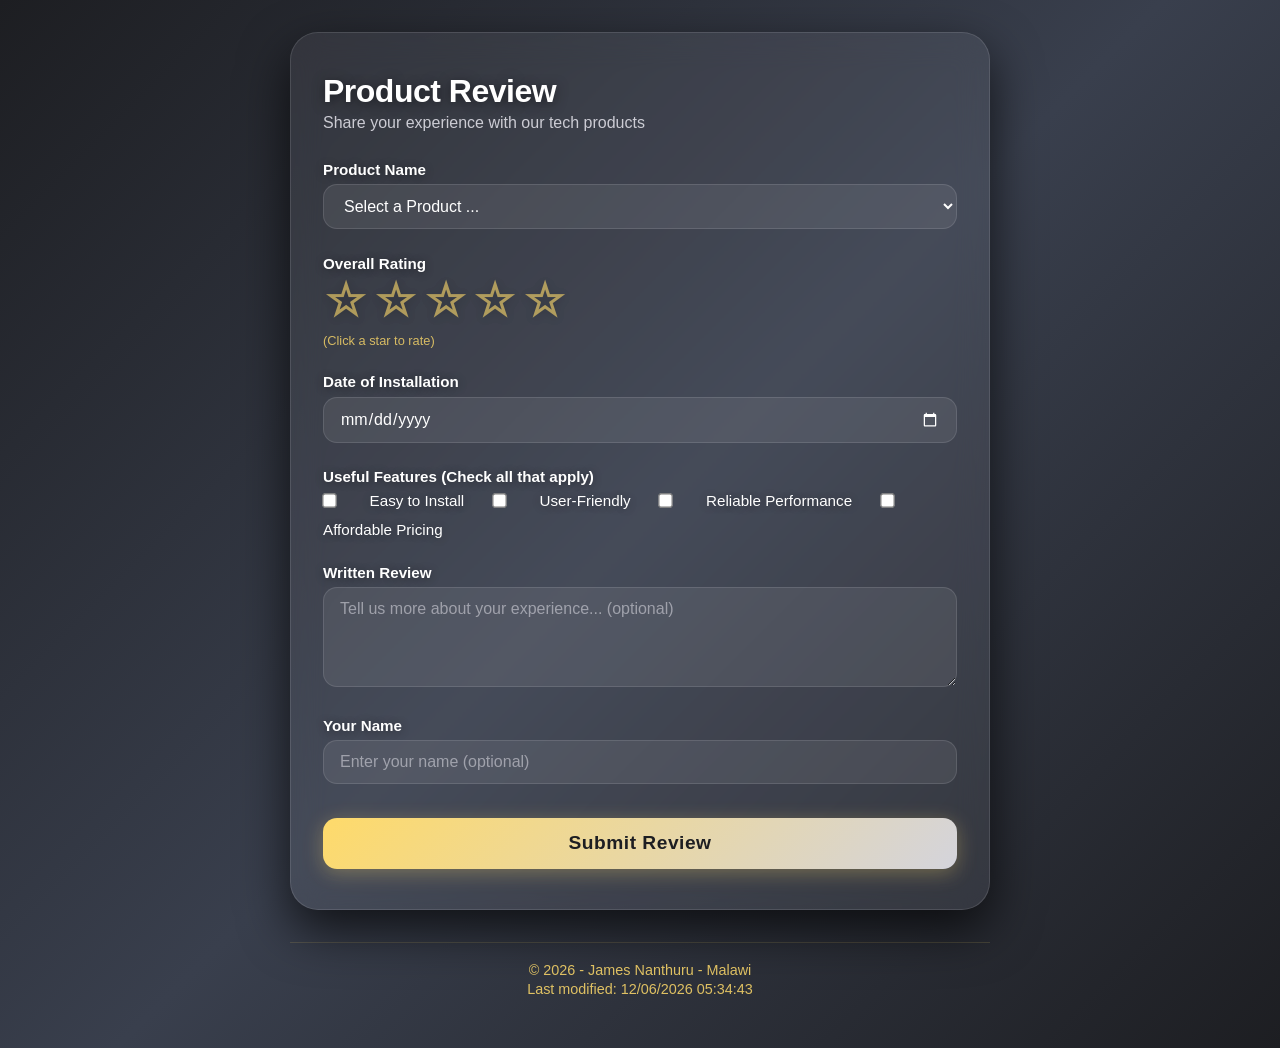
==== form.html @ 159e8013 "Week05 assignment" ====
<!DOCTYPE html>
<html lang="en">
<head>
    <meta charset="UTF-8">
    <meta name="viewport" content="width=device-width, initial-scale=1.0">
    <meta name="author" content="James Nanthuru">
    <meta name="description" content="Product review form for Nancienan Tech Consultancy">
    <title>Product Review Form</title>
    <link rel="stylesheet" href="styles/form.css">
    <script src="scripts/form.js" defer></script>
</head>
<body>

    <main>
        <div class="glass-container">
            <h1>Product Review</h1>
            <p>Share your experience with our tech products</p>

            <form method="get" action="review.html" id="reviewForm">
                <!-- The Products Name -->
                <div class="form-group">
                    <label for="productName">Product Name</label>
                    <select id="productName" name="productName" required> <!--Required so that teh user can enter the data or else not have the form submitted-->
                        <option value="" disabled selected>Select a Product ...</option>
                    </select>
                </div>

                <!-- Overall Rating -->
                <div class="form-group">
                    <label>Overall Rating</label>
                    <div class="rating-group">
                        <input type="radio" id="star5" name="rating" value="5" required>
                        <label for="star5" title="5 stars">☆</label>
                        <input type="radio" id="star4" name="rating" value="4">
                        <label for="star4" title="4 stars">☆</label>
                        <input type="radio" id="star3" name="rating" value="3">
                        <label for="star3" title="3 stars">☆</label>
                        <input type="radio" id="star2" name="rating" value="2">
                        <label for="star2" title="2 stars">☆</label>
                        <input type="radio" id="star1" name="rating" value="1">
                        <label for="star1" title="1 star">☆</label>
                    </div>
                    <span class="rating-hint">(Click a star to rate)</span>
                </div>

                <!-- Date of Installation -->
                <div class="form-group">
                    <label for="installDate">Date of Installation</label>
                    <input type="date" id="installDate" name="installDate" required>
                </div>

                <!-- Useful Features (Checkboxes) -->
                <div class="form-group">
                    <label>Useful Features (Check all that apply)</label>
                    <div class="checkbox-group">
                        <input type="checkbox" id="feature1" name="features" value="easy-install">
                        <label for="feature1">Easy to Install</label>
                        
                        <input type="checkbox" id="feature2" name="features" value="user-friendly">
                        <label for="feature2">User-Friendly</label>
                        
                        <input type="checkbox" id="feature3" name="features" value="reliable">
                        <label for="feature3">Reliable Performance</label>
                        
                        <input type="checkbox" id="feature4" name="features" value="affordable">
                        <label for="feature4">Affordable Pricing</label>
                    </div>
                </div>

                <!-- Written Review -->
                <div class="form-group">
                    <label for="review">Written Review</label>
                    <textarea id="review" name="review" rows="4" placeholder="Tell us more about your experience... (optional)"></textarea>
                </div>

                <!-- User Name -->
                <div class="form-group">
                    <label for="userName">Your Name</label>
                    <input type="text" id="userName" name="userName" placeholder="Enter your name (optional)">
                </div>

                <!-- Submit Button -->
                <button type="submit" class="submit-btn">Submit Review</button>
            </form>
        </div>
    </main>

    <footer>
        <p>&copy; <span id="currentyear"></span> - James Nanthuru - Malawi</p>
        <p id="lastModified"></p>
    </footer>

</body>
</html>
---- styles/form.css ----
/* Reset and base */
* {
    margin: 0;
    padding: 0;
    box-sizing: border-box;
}

body {
    font-family: 'Segoe UI', Tahoma, Geneva, Verdana, sans-serif;
    min-height: 100vh;
    display: flex;
    flex-direction: column;
    align-items: center;
    justify-content: center;
    /* Dark gradient using your new colors */
    background: linear-gradient(135deg, #1d1e22, #393f4d, #1d1e22);
    padding: 2rem 1rem;
}

/* Glassmorphism container - dark and clean */
.glass-container {
    max-width: 700px;
    width: 100%;
    background: rgba(212, 212, 220, 0.08);
    backdrop-filter: blur(16px);
    -webkit-backdrop-filter: blur(16px);
    border-radius: 28px;
    padding: 2.5rem 2rem;
    border: 1px solid rgba(212, 212, 220, 0.15);
    box-shadow: 0 20px 50px rgba(0, 0, 0, 0.7);
    margin-bottom: 2rem;
}

.glass-container h1 {
    color: #ffffff;
    font-weight: 700;
    font-size: 2rem;
    margin-bottom: 0.25rem;
    letter-spacing: -0.5px;
    text-shadow: 0 2px 12px rgba(0, 0, 0, 0.5);
}

.glass-container p {
    color: #d4d4dc;
    margin-bottom: 1.8rem;
    font-size: 1rem;
    opacity: 0.95;
}

/* Form Groups */
.form-group {
    margin-bottom: 1.6rem;
}

.form-group label {
    display: block;
    color: #ffffff;
    font-weight: 600;
    margin-bottom: 0.4rem;
    font-size: 0.95rem;
    text-shadow: 0 1px 8px rgba(0, 0, 0, 0.4);
}

/* Inputs, select, textarea */
select,
input[type="date"],
input[type="text"],
textarea {
    width: 100%;
    padding: 0.75rem 1rem;
    background: rgba(255, 255, 255, 0.08);
    border: 1px solid rgba(212, 212, 220, 0.15);
    border-radius: 14px;
    color: #ffffff;
    font-size: 1rem;
    transition: all 0.3s ease;
    outline: none;
    font-family: inherit;
}

/* Placeholder text color */
select option {
    background: #1d1e22;
    color: #ffffff;
}

select option:disabled {
    color: rgba(254, 218, 106, 0.6);
}

input::placeholder,
textarea::placeholder {
    color: rgba(212, 212, 220, 0.6);
}

/* Fix for date input */
input[type="date"]::-webkit-calendar-picker-indicator {
    filter: invert(1);
    cursor: pointer;
}

input[type="date"]::-webkit-datetime-edit-text,
input[type="date"]::-webkit-datetime-edit-month-field,
input[type="date"]::-webkit-datetime-edit-day-field,
input[type="date"]::-webkit-datetime-edit-year-field {
    color: #ffffff;
}

input[type="date"]::-webkit-datetime-edit {
    color: #ffffff;
}

/* Focus states */
select:focus,
input[type="date"]:focus,
input[type="text"]:focus,
textarea:focus {
    border-color: #feda6a;
    background: rgba(255, 255, 255, 0.12);
    box-shadow: 0 0 0 4px rgba(254, 218, 106, 0.15);
}

textarea {
    resize: vertical;
    min-height: 100px;
}

/* Custom Star Rating - BRIGHT YELLOW unrated stars */
.rating-group {
    display: flex;
    flex-direction: row-reverse;
    justify-content: flex-end;
    gap: 0.3rem;
    margin-top: 0.3rem;
}

.rating-group input[type="radio"] {
    display: none;
}

.rating-group label {
    font-size: 2.8rem;
    color: #feda6a;
    cursor: pointer;
    transition: all 0.2s ease;
    padding: 0 0.15rem;
    line-height: 1;
    display: inline-block;
    text-shadow: 0 2px 10px rgba(0, 0, 0, 0.3);
    opacity: 0.6;
}

/* Fill stars with brighter yellow on hover and checked */
.rating-group input[type="radio"]:checked ~ label {
    color: #feda6a;
    opacity: 1;
}

.rating-group label:hover,
.rating-group label:hover ~ label {
    color: #feda6a;
    opacity: 1;
    transform: scale(1.15);
}

/* Keep checked stars filled when hovering over lower stars */
.rating-group input[type="radio"]:checked ~ label:hover,
.rating-group input[type="radio"]:checked ~ label:hover ~ label {
    color: #feda6a;
    opacity: 1;
}

.rating-hint {
    display: block;
    font-size: 0.8rem;
    color: #feda6a;
    margin-top: 0.2rem;
    opacity: 0.8;
}

/* Checkbox group */
.checkbox-group {
    display: flex;
    flex-wrap: wrap;
    gap: 0.8rem 1.8rem;
    margin-top: 0.3rem;
}

.checkbox-group input[type="checkbox"] {
    width: auto;
    margin-right: 0.3rem;
    accent-color: #feda6a;
    transform: scale(1.1);
    cursor: pointer;
}

.checkbox-group label {
    display: inline;
    color: #ffffff;
    font-weight: 400;
    cursor: pointer;
    font-size: 0.95rem;
    margin-bottom: 0;
    text-shadow: 0 1px 8px rgba(0, 0, 0, 0.3);
}

.checkbox-group label:hover {
    color: #feda6a;
}

/* Submit Button */
.submit-btn {
    width: 100%;
    padding: 0.9rem 1.5rem;
    background: linear-gradient(135deg, #feda6a, #d4d4dc);
    border: none;
    border-radius: 14px;
    color: #1d1e22;
    font-size: 1.2rem;
    font-weight: 700;
    cursor: pointer;
    transition: all 0.3s ease;
    letter-spacing: 0.5px;
    margin-top: 0.5rem;
    box-shadow: 0 4px 20px rgba(254, 218, 106, 0.3);
}

.submit-btn:hover {
    transform: translateY(-3px);
    box-shadow: 0 10px 35px rgba(254, 218, 106, 0.4);
    background: linear-gradient(135deg, #ffe68a, #e5e5ed);
}

.submit-btn:active {
    transform: translateY(0px);
    box-shadow: 0 4px 20px rgba(254, 218, 106, 0.2);
}

/* Footer - BRIGHT YELLOW text */
footer {
    text-align: center;
    font-size: 0.9rem;
    padding: 1rem 0;
    border-top: 1px solid rgba(254, 218, 106, 0.15);
    max-width: 700px;
    width: 100%;
}

footer p {
    margin: 0.2rem 0;
    color: #feda6a;
    opacity: 0.85;
}

footer span {
    color: #feda6a;
}

/* Responsive adjustments */
@media (max-width: 550px) {
    .glass-container {
        padding: 1.8rem 1.2rem;
    }

    .glass-container h1 {
        font-size: 1.6rem;
    }

    .rating-group label {
        font-size: 2.2rem;
    }

    .checkbox-group {
        flex-direction: column;
        gap: 0.5rem;
    }

    .submit-btn {
        font-size: 1rem;
        padding: 0.8rem;
    }
}
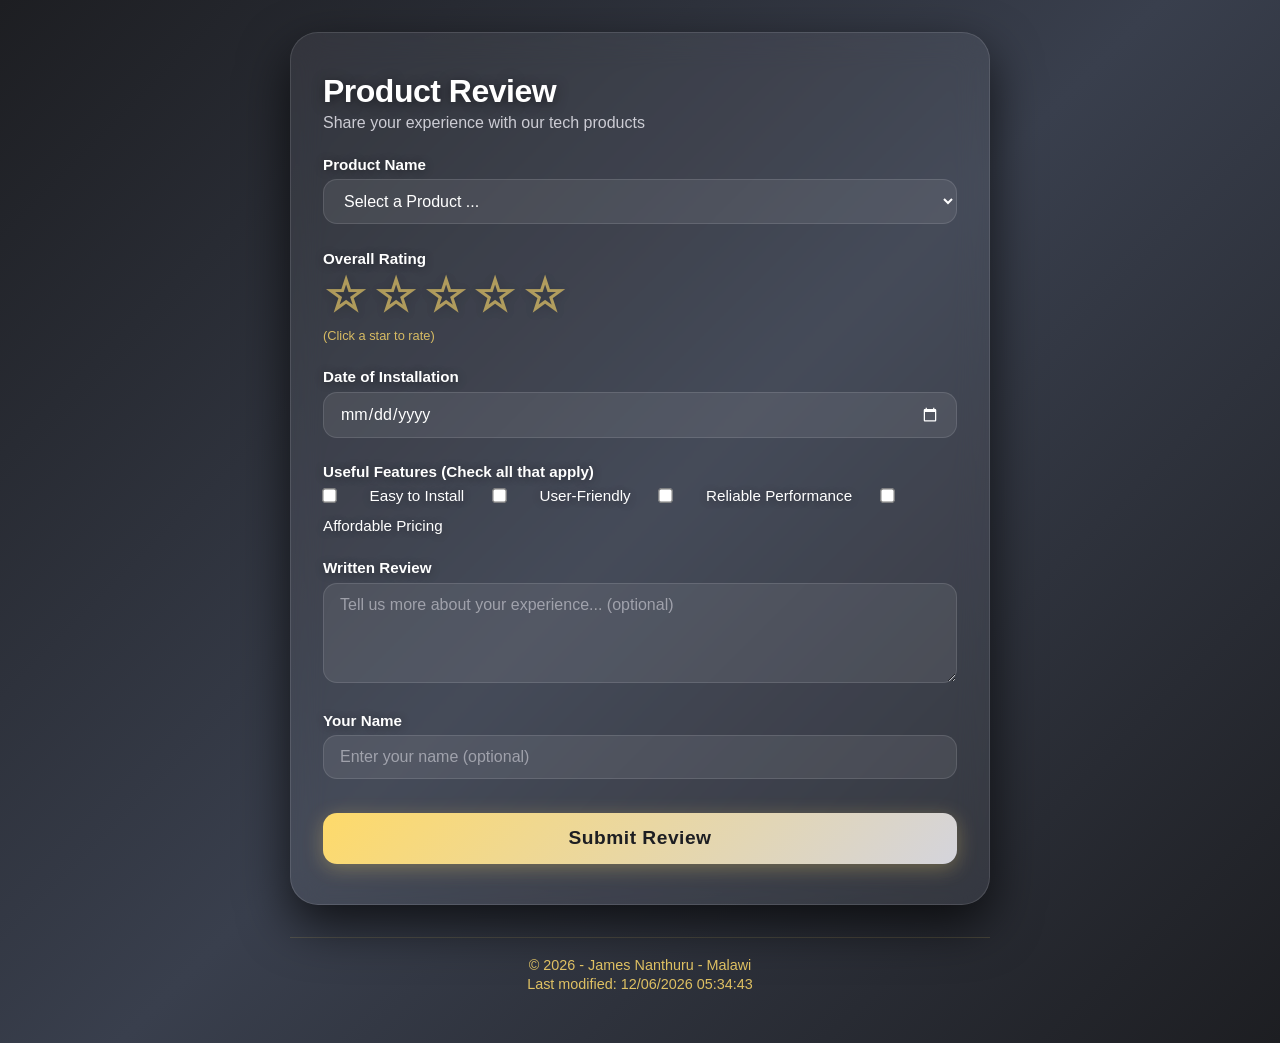
==== commit 264105fd: "Week05 reviewed assigment" ====
--- a/form.html
+++ b/form.html
@@ -13,14 +13,17 @@
 
     <main>
         <div class="glass-container">
-            <h1>Product Review</h1>
-            <p>Share your experience with our tech products</p>
+            <!-- HEADER added here -->
+            <header>
+                <h1>Product Review</h1>
+                <p>Share your experience with our tech products</p>
+            </header>
 
             <form method="get" action="review.html" id="reviewForm">
                 <!-- The Products Name -->
                 <div class="form-group">
                     <label for="productName">Product Name</label>
-                    <select id="productName" name="productName" required> <!--Required so that teh user can enter the data or else not have the form submitted-->
+                    <select id="productName" name="productName" required>
                         <option value="" disabled selected>Select a Product ...</option>
                     </select>
                 </div>
@@ -31,13 +34,17 @@
                     <div class="rating-group">
                         <input type="radio" id="star5" name="rating" value="5" required>
                         <label for="star5" title="5 stars">☆</label>
-                        <input type="radio" id="star4" name="rating" value="4">
+                        
+                        <input type="radio" id="star4" name="rating" value="4" required>
                         <label for="star4" title="4 stars">☆</label>
-                        <input type="radio" id="star3" name="rating" value="3">
+                        
+                        <input type="radio" id="star3" name="rating" value="3" required>
                         <label for="star3" title="3 stars">☆</label>
-                        <input type="radio" id="star2" name="rating" value="2">
+                        
+                        <input type="radio" id="star2" name="rating" value="2" required>
                         <label for="star2" title="2 stars">☆</label>
-                        <input type="radio" id="star1" name="rating" value="1">
+                        
+                        <input type="radio" id="star1" name="rating" value="1" required>
                         <label for="star1" title="1 star">☆</label>
                     </div>
                     <span class="rating-hint">(Click a star to rate)</span>
--- a/styles/form.css
+++ b/styles/form.css
@@ -31,7 +31,12 @@
     margin-bottom: 2rem;
 }
 
-.glass-container h1 {
+/* Header styling */
+header {
+    margin-bottom: 1.5rem;
+}
+
+header h1 {
     color: #ffffff;
     font-weight: 700;
     font-size: 2rem;
@@ -40,9 +45,8 @@
     text-shadow: 0 2px 12px rgba(0, 0, 0, 0.5);
 }
 
-.glass-container p {
+header p {
     color: #d4d4dc;
-    margin-bottom: 1.8rem;
     font-size: 1rem;
     opacity: 0.95;
 }
@@ -93,7 +97,8 @@
     color: rgba(212, 212, 220, 0.6);
 }
 
-/* Fix for date input */
+/* Date input styling - WebKit pseudo-elements kept for browser compatibility */
+/* Note: These are vendor-specific and only affect WebKit browsers (Chrome, Safari) */
 input[type="date"]::-webkit-calendar-picker-indicator {
     filter: invert(1);
     cursor: pointer;
@@ -262,7 +267,7 @@
         padding: 1.8rem 1.2rem;
     }
 
-    .glass-container h1 {
+    header h1 {
         font-size: 1.6rem;
     }
 
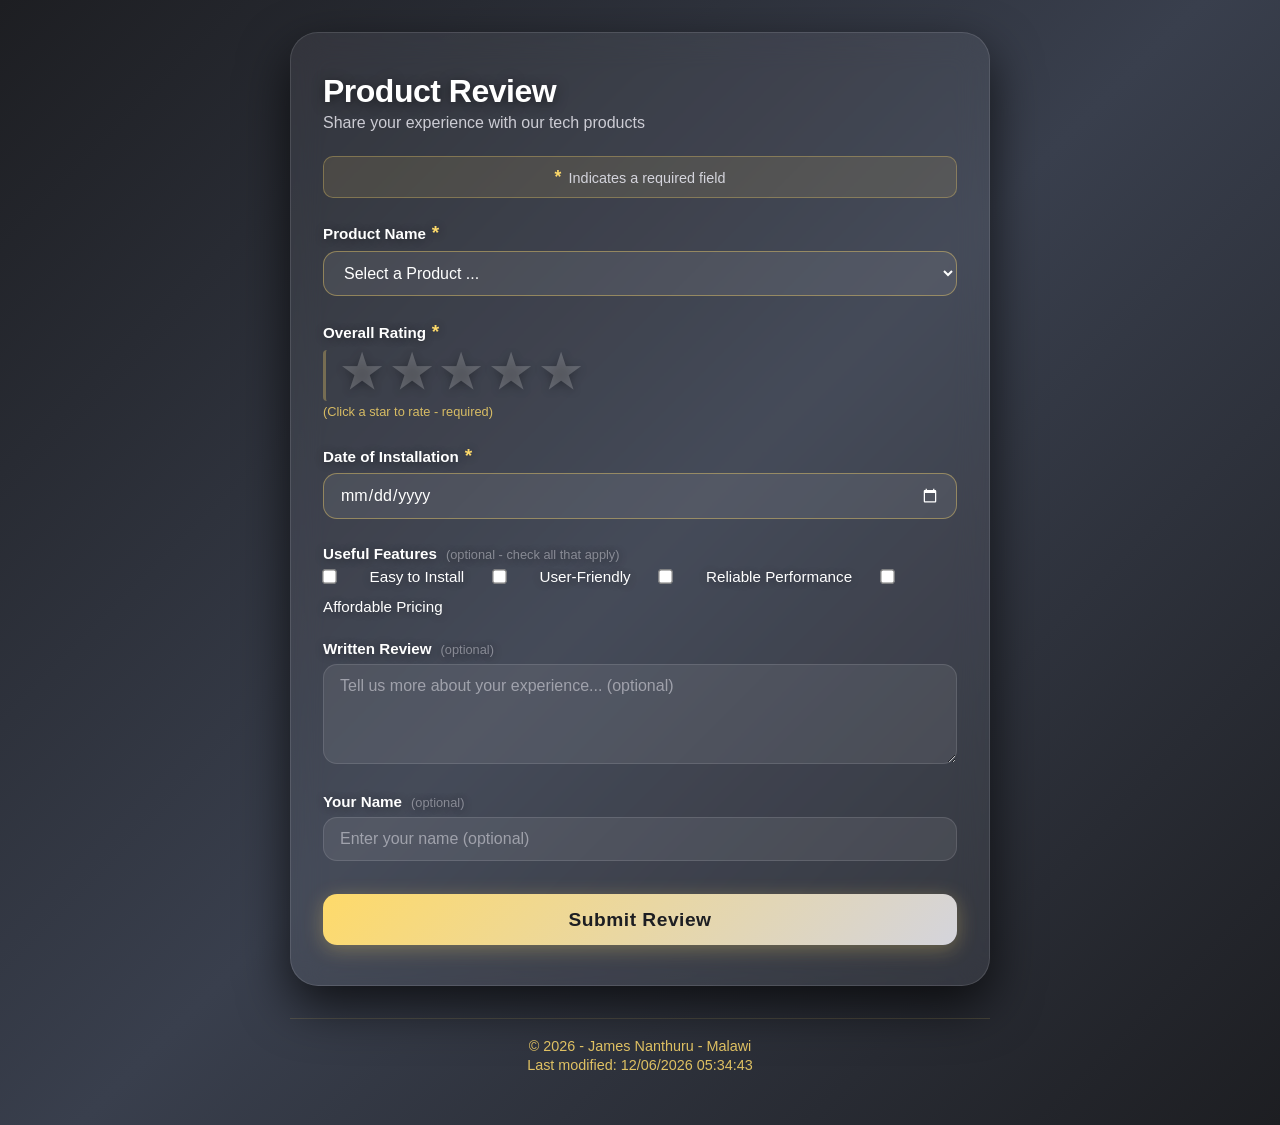
==== commit e04728e4: "Added required fields on the form" ====
--- a/form.html
+++ b/form.html
@@ -13,52 +13,60 @@
 
     <main>
         <div class="glass-container">
-            <!-- HEADER added here -->
             <header>
                 <h1>Product Review</h1>
                 <p>Share your experience with our tech products</p>
             </header>
 
             <form method="get" action="review.html" id="reviewForm">
-                <!-- The Products Name -->
+                <div class="required-note">
+                    <span class="required-star">*</span> Indicates a required field
+                </div>
+
                 <div class="form-group">
-                    <label for="productName">Product Name</label>
+                    <label for="productName">
+                        Product Name
+                        <span class="required-star" aria-hidden="true">*</span>
+                    </label>
                     <select id="productName" name="productName" required>
                         <option value="" disabled selected>Select a Product ...</option>
                     </select>
                 </div>
 
-                <!-- Overall Rating -->
                 <div class="form-group">
-                    <label>Overall Rating</label>
+                    <label>
+                        Overall Rating
+                        <span class="required-star" aria-hidden="true">*</span>
+                    </label>
                     <div class="rating-group">
                         <input type="radio" id="star5" name="rating" value="5" required>
-                        <label for="star5" title="5 stars">☆</label>
+                        <label for="star5" title="5 stars">★</label>
                         
                         <input type="radio" id="star4" name="rating" value="4" required>
-                        <label for="star4" title="4 stars">☆</label>
+                        <label for="star4" title="4 stars">★</label>
                         
                         <input type="radio" id="star3" name="rating" value="3" required>
-                        <label for="star3" title="3 stars">☆</label>
+                        <label for="star3" title="3 stars">★</label>
                         
                         <input type="radio" id="star2" name="rating" value="2" required>
-                        <label for="star2" title="2 stars">☆</label>
+                        <label for="star2" title="2 stars">★</label>
                         
                         <input type="radio" id="star1" name="rating" value="1" required>
-                        <label for="star1" title="1 star">☆</label>
+                        <label for="star1" title="1 star">★</label>
                     </div>
-                    <span class="rating-hint">(Click a star to rate)</span>
+                    <span class="rating-hint">(Click a star to rate - required)</span>
                 </div>
 
-                <!-- Date of Installation -->
                 <div class="form-group">
-                    <label for="installDate">Date of Installation</label>
+                    <label for="installDate">
+                        Date of Installation
+                        <span class="required-star" aria-hidden="true">*</span>
+                    </label>
                     <input type="date" id="installDate" name="installDate" required>
                 </div>
 
-                <!-- Useful Features (Checkboxes) -->
                 <div class="form-group">
-                    <label>Useful Features (Check all that apply)</label>
+                    <label>Useful Features <span class="optional-text">(optional - check all that apply)</span></label>
                     <div class="checkbox-group">
                         <input type="checkbox" id="feature1" name="features" value="easy-install">
                         <label for="feature1">Easy to Install</label>
@@ -74,19 +82,16 @@
                     </div>
                 </div>
 
-                <!-- Written Review -->
                 <div class="form-group">
-                    <label for="review">Written Review</label>
+                    <label for="review">Written Review <span class="optional-text">(optional)</span></label>
                     <textarea id="review" name="review" rows="4" placeholder="Tell us more about your experience... (optional)"></textarea>
                 </div>
 
-                <!-- User Name -->
                 <div class="form-group">
-                    <label for="userName">Your Name</label>
+                    <label for="userName">Your Name <span class="optional-text">(optional)</span></label>
                     <input type="text" id="userName" name="userName" placeholder="Enter your name (optional)">
                 </div>
 
-                <!-- Submit Button -->
                 <button type="submit" class="submit-btn">Submit Review</button>
             </form>
         </div>
--- a/styles/form.css
+++ b/styles/form.css
@@ -1,4 +1,3 @@
-/* Reset and base */
 * {
     margin: 0;
     padding: 0;
@@ -12,12 +11,10 @@
     flex-direction: column;
     align-items: center;
     justify-content: center;
-    /* Dark gradient using your new colors */
     background: linear-gradient(135deg, #1d1e22, #393f4d, #1d1e22);
     padding: 2rem 1rem;
 }
 
-/* Glassmorphism container - dark and clean */
 .glass-container {
     max-width: 700px;
     width: 100%;
@@ -31,7 +28,6 @@
     margin-bottom: 2rem;
 }
 
-/* Header styling */
 header {
     margin-bottom: 1.5rem;
 }
@@ -51,7 +47,31 @@
     opacity: 0.95;
 }
 
-/* Form Groups */
+.required-note {
+    background: rgba(254, 218, 106, 0.1);
+    border: 1px solid rgba(254, 218, 106, 0.3);
+    border-radius: 10px;
+    padding: 0.6rem 1rem;
+    margin-bottom: 1.5rem;
+    font-size: 0.9rem;
+    color: #d4d4dc;
+    text-align: center;
+}
+
+.required-star {
+    color: #feda6a;
+    font-weight: 700;
+    font-size: 1.1rem;
+    margin-right: 0.2rem;
+}
+
+.optional-text {
+    color: rgba(212, 212, 220, 0.5);
+    font-weight: 400;
+    font-size: 0.8rem;
+    margin-left: 0.3rem;
+}
+
 .form-group {
     margin-bottom: 1.6rem;
 }
@@ -65,7 +85,13 @@
     text-shadow: 0 1px 8px rgba(0, 0, 0, 0.4);
 }
 
-/* Inputs, select, textarea */
+.form-group label .required-star {
+    color: #feda6a;
+    font-weight: 700;
+    font-size: 1.2rem;
+    margin-left: 0.1rem;
+}
+
 select,
 input[type="date"],
 input[type="text"],
@@ -82,7 +108,6 @@
     font-family: inherit;
 }
 
-/* Placeholder text color */
 select option {
     background: #1d1e22;
     color: #ffffff;
@@ -97,8 +122,6 @@
     color: rgba(212, 212, 220, 0.6);
 }
 
-/* Date input styling - WebKit pseudo-elements kept for browser compatibility */
-/* Note: These are vendor-specific and only affect WebKit browsers (Chrome, Safari) */
 input[type="date"]::-webkit-calendar-picker-indicator {
     filter: invert(1);
     cursor: pointer;
@@ -115,7 +138,6 @@
     color: #ffffff;
 }
 
-/* Focus states */
 select:focus,
 input[type="date"]:focus,
 input[type="text"]:focus,
@@ -130,7 +152,16 @@
     min-height: 100px;
 }
 
-/* Custom Star Rating - BRIGHT YELLOW unrated stars */
+select:required:invalid,
+input[type="date"]:required:invalid {
+    border-color: rgba(254, 218, 106, 0.4);
+}
+
+select:required:valid,
+input[type="date"]:required:valid {
+    border-color: rgba(160, 210, 235, 0.3);
+}
+
 .rating-group {
     display: flex;
     flex-direction: row-reverse;
@@ -139,40 +170,48 @@
     margin-top: 0.3rem;
 }
 
+.rating-group:has(input[type="radio"]:not(:checked)) {
+    border-left: 3px solid rgba(254, 218, 106, 0.3);
+    padding-left: 0.8rem;
+    border-radius: 4px;
+}
+
+.rating-group:has(input[type="radio"]:checked) {
+    border-left: 3px solid rgba(160, 210, 235, 0.3);
+    padding-left: 0.8rem;
+    border-radius: 4px;
+}
+
 .rating-group input[type="radio"] {
     display: none;
 }
 
 .rating-group label {
     font-size: 2.8rem;
-    color: #feda6a;
+    color: rgba(255, 255, 255, 0.2);
     cursor: pointer;
     transition: all 0.2s ease;
     padding: 0 0.15rem;
     line-height: 1;
     display: inline-block;
     text-shadow: 0 2px 10px rgba(0, 0, 0, 0.3);
-    opacity: 0.6;
-}
-
-/* Fill stars with brighter yellow on hover and checked */
+}
+
 .rating-group input[type="radio"]:checked ~ label {
     color: #feda6a;
-    opacity: 1;
+    transform: scale(1.05);
 }
 
 .rating-group label:hover,
 .rating-group label:hover ~ label {
     color: #feda6a;
-    opacity: 1;
     transform: scale(1.15);
 }
 
-/* Keep checked stars filled when hovering over lower stars */
 .rating-group input[type="radio"]:checked ~ label:hover,
 .rating-group input[type="radio"]:checked ~ label:hover ~ label {
     color: #feda6a;
-    opacity: 1;
+    transform: scale(1.15);
 }
 
 .rating-hint {
@@ -183,7 +222,6 @@
     opacity: 0.8;
 }
 
-/* Checkbox group */
 .checkbox-group {
     display: flex;
     flex-wrap: wrap;
@@ -213,7 +251,6 @@
     color: #feda6a;
 }
 
-/* Submit Button */
 .submit-btn {
     width: 100%;
     padding: 0.9rem 1.5rem;
@@ -241,7 +278,6 @@
     box-shadow: 0 4px 20px rgba(254, 218, 106, 0.2);
 }
 
-/* Footer - BRIGHT YELLOW text */
 footer {
     text-align: center;
     font-size: 0.9rem;
@@ -261,7 +297,6 @@
     color: #feda6a;
 }
 
-/* Responsive adjustments */
 @media (max-width: 550px) {
     .glass-container {
         padding: 1.8rem 1.2rem;
@@ -271,6 +306,11 @@
         font-size: 1.6rem;
     }
 
+    .required-note {
+        font-size: 0.8rem;
+        padding: 0.5rem 0.8rem;
+    }
+
     .rating-group label {
         font-size: 2.2rem;
     }
